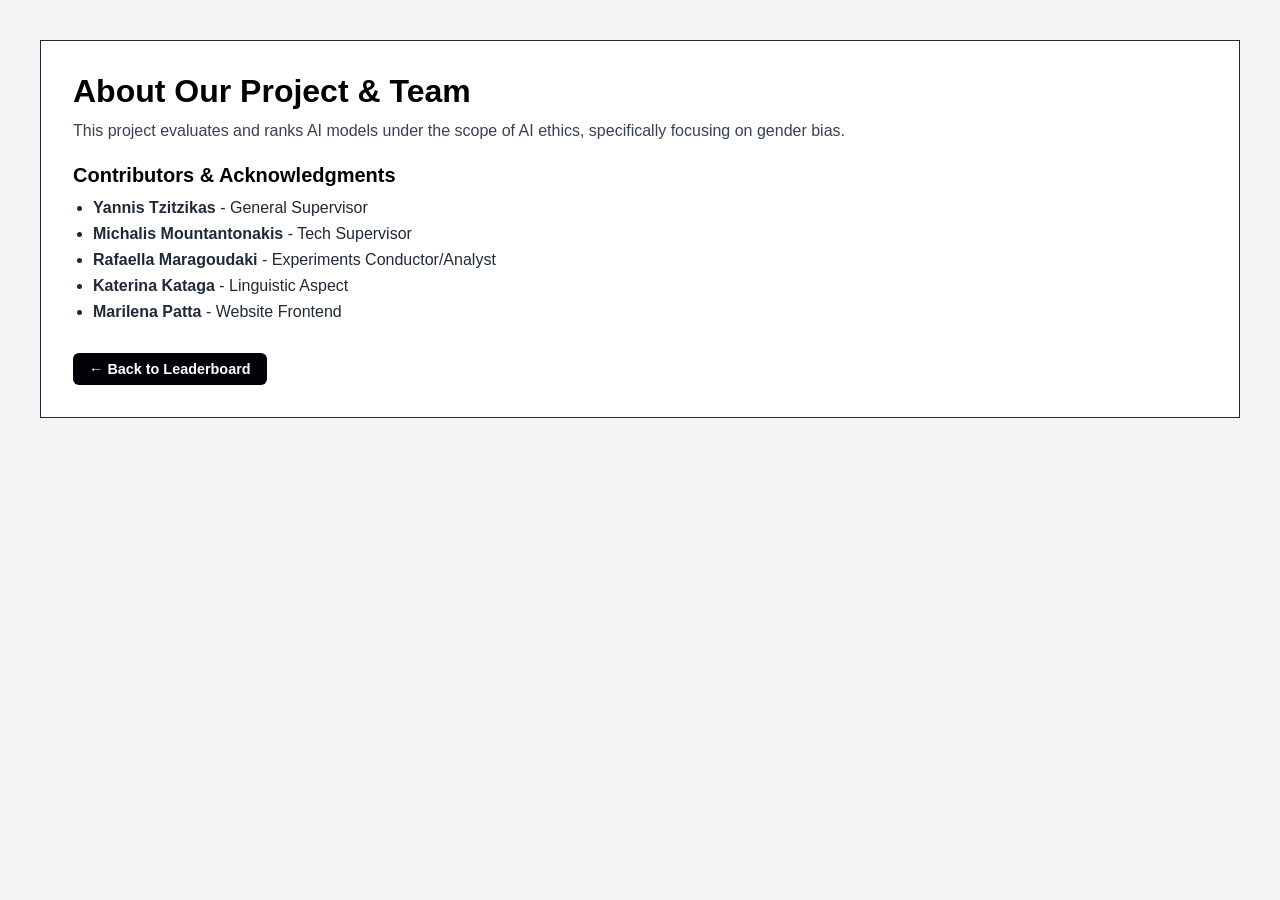
==== frontend_code/about.html @ 918fa0a8 "Added frontend folder" ====
<!DOCTYPE html>
<html lang="en">
    <head>
        <meta charset="UTF-8">
        <meta name="viewport" content="width=device-width, initial-scale=1.0">
        <title>About - Hypatia Leaderboard</title>
        <link rel="stylesheet" href="style.css">
    </head>
    
    <body>
        <main class="container">
            <div class="about-card">
                <h1>About Our Project & Team</h1>
                <p class="about-description">
                    This project evaluates and ranks AI models under the scope of AI ethics, specifically focusing on gender bias.
                </p>

                <section class="team-section">
                    <h2>Contributors & Acknowledgments</h2>
                    <ul class="team-list">
                        <li>
                            <strong>Yannis Tzitzikas</strong> - General Supervisor
                        </li>
                        <li>
                            <strong>Michalis Mountantonakis</strong> - Tech Supervisor
                        </li>
                        <li>
                            <strong>Rafaella Maragoudaki</strong> - Experiments Conductor/Analyst
                        </li>
                        <li>
                            <strong>Katerina Kataga</strong> - Linguistic Aspect
                        </li>
                        <li>
                            <strong>Marilena Patta</strong> - Website Frontend
                        </li>
                    </ul>
                </section>

                <div style="margin-top: 32px;">
                    <a href="index.html" class="aboutPage-btn">← Back to Leaderboard</a>
                </div>
            </div>
        </main>
    </body>
</html>
---- frontend_code/style.css ----
* {
    box-sizing: border-box;
    margin: 0;
    padding: 0;
    font-family: -apple-system, BlinkMacSystemFont, "Segoe UI", Roboto, "Helvtica Neue", Arial, sans-serif;
}

body {
    background-color: #F5F5F5;
    color: #f3f4f6;
    padding: 40px 20px 0 20px;
    display: flex;
    justify-content: center;
    min-height: 100vh;
}

.container {
    width: 100%;
    max-width: 1200px;
    display: flex;
    flex-direction: column;
}

header {
    margin-bottom: 32px;
    display: flex;
    align-items: center;
    gap: 64px;
}

.header-logo {
        width: 100px;
        height: 100px;
        border-radius: 50%;
        object-fit: cover;
}

header h1 {
    font-size: 2.2rem;
    font-weight: 700;
    margin-bottom: 8px;
    color: #000000;
}

header p {
    color: #101011;
    font-size: 1rem;
}

.table-container {
    background-color: #ffffff;
    border: 1px solid #1f2937;
    max-height: 500px;
    overflow-y: auto;
    overflow-x: auto;
}

table {
    width: 100%;
    min-width: max-content;
    border-collapse: collapse;
    text-align: left;
    font-size: 0.95rem;
}

th  {
    background-color: #ebb000;
    color: #000000;
    font-weight: 600;
    padding: 16px;
    font-size: 0.85rem;
    text-transform: uppercase;
    letter-spacing: 0.05rem;
    border-bottom: 2px solid #1f2937;
    white-space: nowrap;
    position: sticky;
    top: 0;
    z-index: 10;
}

th:hover {
    background-color: #d19d00;
}

th.active-sort {
    color: #000000;
    font-weight: bold;
}

th.active-sort .sort-icon {
    font-weight: 20000;
    opacity: 1;
    font-size: 1.2rem;
    text-shadow: 0.5px 0 0 currentColor, -0.5px 0 0 currentColor;
}

.sort-icon {
    display: inline-block;
    margin-left: 8px;
    font-size: 1.2rem;
    opacity: 0.85;
}

td {
    padding: 16px;
    border-bottom: 1px solid #1f2937;
    color: #000000;
    white-space: nowrap;
}

tr:hover td {
    background: #f3f3f3;
}

.rank-col {
    font-weight: 600;
    color: #000000;
    width: 90px;
    text-align: center;
    white-space: nowrap;
}

.model-name {
    font-weight: 600;
    color: #ffffff;
}

.table-container::-webkit-scrollbar {
    width: 8px;
    height: 8px;
}

.table-container::-webkit-scrollbar-track {
    background-color: #f1f1f1;
    border-top-right-radius: 12px;
    border-bottom-right-radius: 12px;
}

.table-container::-webkit-scrollbar-thumb {
    background: #c1c1c1;
}

.table-container::-webkit-scrollbar-thumb:hover {
    background: #a8a8a8;
}

.footer {
    margin-top: auto;
    padding: 24px 20px;
    font-size: 0.8rem;
    color: #6b7280;
    text-align: center;
    font-weight: 500;
}

.about-btn {
    margin-top: auto;
    margin-left: 12px;
    padding: 12px 0px;
    font-size: 0.8rem;
    color: #6b7280;
    font-weight: 500;
    display: inline-block;
}

.about-btn:hover {
    color: #45484d;
    background-color: transparent;
}

/*About Page START*/
.aboutPage-btn {
    display: inline-block;
    padding: 8px 16px;
    font-size: 0.9rem;
    font-weight: 600;
    color: #ffffff;
    background-color: #010207;
    border-radius: 6px;
    text-decoration: none;
    transition: background-color 0.2s;
}

.aboutPage-btn:hover {
    background-color: #010207;
}

.about-card {
    background-color: #ffffff;
    border: 1px solid #1f2937;
    padding: 32px;
    color: #000000;
}

.about-card h1 {
    font-size: 2rem;
    font-weight: 700;
    margin-bottom: 12px;
    color: #000000;
}

.about-description {
    color: #374151;
    font-size: 1rem;
    margin-bottom: 24px;
}

.team-section h2 {
    font-size: 1.25rem;
    color: #000000;
    margin-bottom: 12px;
}

.team-list {
    list-style-type: disc;
    padding-left: 20px;
    color: #1f2937;
}

.team-list li {
    margin-bottom: 8px;
}
/*About Page END*/

.charts-wrapper {
    width: 100%;
    max-width: 500px;
    margin-top: 32px;
    margin-bottom: 24px;
    margin-left: 0;
    margin-right: auto;
    background-color: #ffffff;
    padding: 16px;
    box-shadow: 0 2px 4px rgba(0,0,0,0.05);
}

.chart-box {
    width: 500px;
    height: 300px;
    background-color: #ffffff;
    border: 1px solid #1f2937;
    padding: 12px;
}

.chart-description {
    color: #374151;
    font-size: 0.9rem;
    font-weight: 500;
    margin-top: 32px;
    margin-bottom: 8px;
    text-align: left;
    word-wrap: break-word;
}

.chart-image {
    width: 100%;
    max-height: 300px;
    object-fit: contain;
    display: block;
}

.section {
    margin-top: 40px;
    margin-bottom: 16px;
    text-align: left;
}

.section h2 {
    font-size: 1.5rem;
    font-weight: 700;
    color: #000000;
    margin-bottom: 6px;
}

.section p {
    font-size: 0.95rem;
    color: #4b5563;
    margin: 0;
}
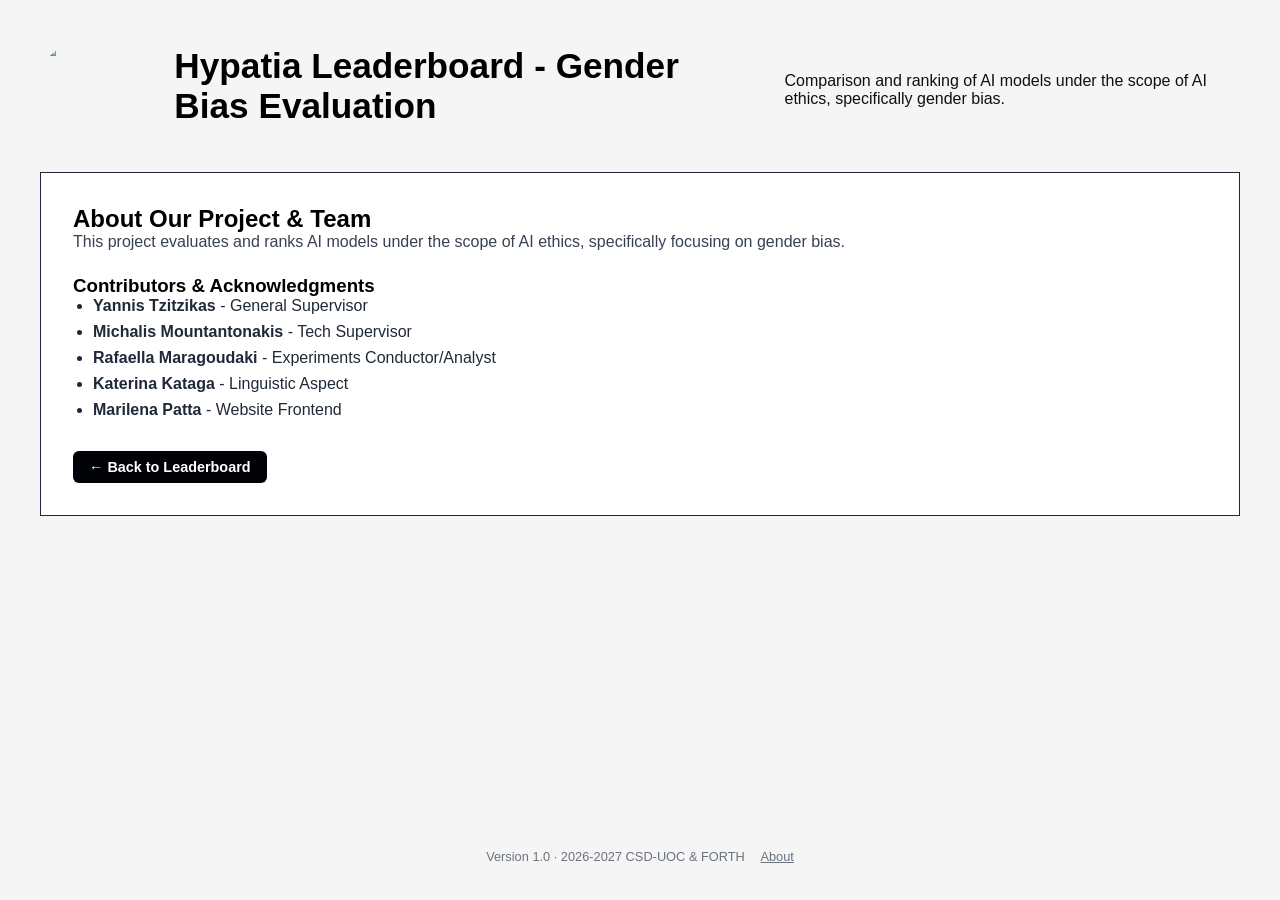
==== commit de9f1be6: "Updated about.html" ====
--- a/frontend_code/about.html
+++ b/frontend_code/about.html
@@ -9,14 +9,26 @@
     
     <body>
         <main class="container">
+
+            <!-- Keep consistency -->
+             <header>
+                <img
+                    src="https://aprendeinglestoday.com/wp-content/uploads/hypatia-of-alexandria.jpg"
+                    alt="Logo"
+                    class="header-logo"
+                />
+                <h1>Hypatia Leaderboard - Gender Bias Evaluation</h1>
+                <p>Comparison and ranking of AI models under the scope of AI ethics, specifically gender bias.</p>
+             </header>
+
             <div class="about-card">
-                <h1>About Our Project & Team</h1>
+                <h2>About Our Project & Team</h2>
                 <p class="about-description">
                     This project evaluates and ranks AI models under the scope of AI ethics, specifically focusing on gender bias.
                 </p>
 
                 <section class="team-section">
-                    <h2>Contributors & Acknowledgments</h2>
+                    <h3>Contributors & Acknowledgments</h3>
                     <ul class="team-list">
                         <li>
                             <strong>Yannis Tzitzikas</strong> - General Supervisor
@@ -40,6 +52,12 @@
                     <a href="index.html" class="aboutPage-btn">← Back to Leaderboard</a>
                 </div>
             </div>
+
+            <footer class="footer">
+                Version 1.0 · 2026-2027 CSD-UOC & FORTH
+                <a href="about1.html" class="about-btn">About</a>
+            </footer>
+
         </main>
     </body>
 </html>
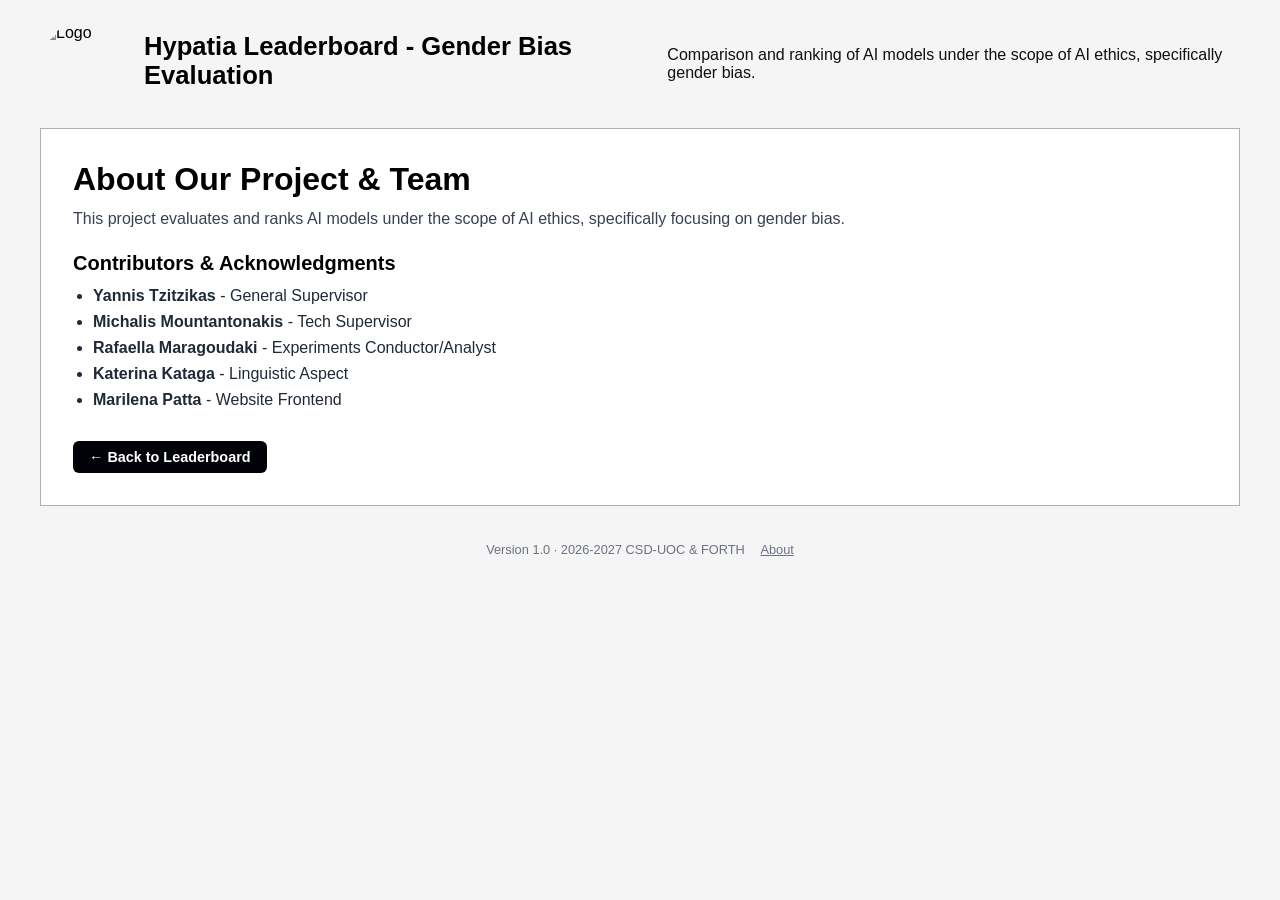
==== commit d85f20f3: "Existing code(still with old data)" ====
--- a/frontend_code/about.html
+++ b/frontend_code/about.html
@@ -55,7 +55,7 @@
 
             <footer class="footer">
                 Version 1.0 · 2026-2027 CSD-UOC & FORTH
-                <a href="about1.html" class="about-btn">About</a>
+                <a href="about.html" class="about-btn">About</a>
             </footer>
 
         </main>
--- a/frontend_code/style.css
+++ b/frontend_code/style.css
@@ -5,7 +5,7 @@
     font-family: -apple-system, BlinkMacSystemFont, "Segoe UI", Roboto, "Helvtica Neue", Arial, sans-serif;
 }
 
-body {
+/*body {
     background-color: #F5F5F5;
     color: #f3f4f6;
     padding: 40px 20px 0 20px;
@@ -40,6 +40,57 @@
     font-weight: 700;
     margin-bottom: 8px;
     color: #000000;
+}*/
+
+html, body {
+    width: 100%;
+    margin: 0;
+    padding: 0;
+    overscroll-behavior-y: none;
+    background-color: #F5F5F5;
+}
+
+body {
+    background-color: #F5F5F5;
+    padding: 24px 16px 0 16px;
+    display: flex;
+    justify-content: center;
+}
+
+.container {
+    width: 100%;
+    max-width: 1200px;
+    margin: 0 auto;
+    display: flex;
+    flex-direction: column;
+}
+
+header {
+    margin-bottom: 24px;
+    display: flex;
+    align-items: center;
+    gap: 24px;
+}
+
+.header-logo {
+    width: 80px;
+    height: 80px;
+    border-radius: 50%;
+    object-fit: cover;
+    flex-shrink: 0;
+}
+
+header h1 {
+    font-size: 1.6rem;
+    font-weight: 700;
+    margin-bottom: 6px;
+    color: #000000;
+    word-break: break-word;
+}
+
+.header-text p {
+    color: #000000;
+    font-size: 0.95rem;
 }
 
 header p {
@@ -47,27 +98,37 @@
     font-size: 1rem;
 }
 
+/* Adjustment for phones*/
 .table-container {
     background-color: #ffffff;
     border: 1px solid #1f2937;
-    max-height: 500px;
-    overflow-y: auto;
-    overflow-x: auto;
+    height: 480px;
+    max-height: 480px;
+    width: 100%;
+    overflow: scroll;
+    -webkit-overflow-scrolling: auto;
+    overscroll-behavior: none;
+    touch-action: pan-x pan-y;
+    margin-bottom: 24px;
 }
 
 table {
-    width: 100%;
-    min-width: max-content;
-    border-collapse: collapse;
+    display: table;
+    border-collapse: separate;
+    border-spacing: 0;
+    margin: 0;
+    padding: 0;
     text-align: left;
-    font-size: 0.95rem;
+    font-size: 0.9rem;
+    width: max-content;
+    min-width: 100%;
 }
 
 th  {
     background-color: #ebb000;
     color: #000000;
     font-weight: 600;
-    padding: 16px;
+    padding: 14px 16px;
     font-size: 0.85rem;
     text-transform: uppercase;
     letter-spacing: 0.05rem;
@@ -75,7 +136,7 @@
     white-space: nowrap;
     position: sticky;
     top: 0;
-    z-index: 10;
+    z-index: 5;
 }
 
 th:hover {
@@ -102,7 +163,7 @@
 }
 
 td {
-    padding: 16px;
+    padding: 14px 16px;
     border-bottom: 1px solid #1f2937;
     color: #000000;
     white-space: nowrap;
@@ -115,9 +176,9 @@
 .rank-col {
     font-weight: 600;
     color: #000000;
-    width: 90px;
+    width: 80px;
     text-align: center;
-    white-space: nowrap;
+    /*white-space: nowrap;*/
 }
 
 .model-name {
@@ -150,7 +211,6 @@
     font-size: 0.8rem;
     color: #6b7280;
     text-align: center;
-    font-weight: 500;
 }
 
 .about-btn {
@@ -187,12 +247,13 @@
 
 .about-card {
     background-color: #ffffff;
-    border: 1px solid #1f2937;
+    border: 1px solid #adafb3;
     padding: 32px;
     color: #000000;
 }
 
-.about-card h1 {
+/* changed from h1 to h2*/
+.about-card h2 {
     font-size: 2rem;
     font-weight: 700;
     margin-bottom: 12px;
@@ -205,7 +266,8 @@
     margin-bottom: 24px;
 }
 
-.team-section h2 {
+/* changed from h2 to h3*/
+.team-section h3 {
     font-size: 1.25rem;
     color: #000000;
     margin-bottom: 12px;
@@ -232,6 +294,7 @@
     background-color: #ffffff;
     padding: 16px;
     box-shadow: 0 2px 4px rgba(0,0,0,0.05);
+    box-sizing: border-box;
 }
 
 .chart-box {
@@ -240,16 +303,15 @@
     background-color: #ffffff;
     border: 1px solid #1f2937;
     padding: 12px;
+    box-sizing: border-box;
 }
 
 .chart-description {
     color: #374151;
-    font-size: 0.9rem;
+    font-size: 0.85rem;
     font-weight: 500;
-    margin-top: 32px;
-    margin-bottom: 8px;
-    text-align: left;
-    word-wrap: break-word;
+    margin-top: 8px;
+    margin-bottom: 24px;
 }
 
 .chart-image {
@@ -276,4 +338,175 @@
     font-size: 0.95rem;
     color: #4b5563;
     margin: 0;
+}
+
+/* New about chart */
+.chart-header {
+    display: flex;
+    justify-content: space-between;
+    align-items: center;
+    margin-bottom: 12px;
+    width: 100%;
+    gap: 12px;
+    flex-wrap: wrap;
+}
+
+.chart-title {
+    margin: 0;
+    font-size: 1.2rem;
+    font-weight: 700;
+    color: #88888d;
+    /*white-space: nowrap;*/
+}
+
+.fullscreen-btn {
+    /*margin-top: 0;*/
+    background-color: #1f2937;
+    color: #ffffff;
+    border-color: #1f2937;
+}
+
+.fullscreen-btn:hover {
+    background-color: #000000;
+    color: #ffffff;
+}
+
+
+.close-fullscreen-btn {
+    display: none;
+    position: absolute;
+    top: 12px;
+    right: 16px;
+    background: #1f2937;
+    color: #ffffff;
+    border: none;
+    font-size: 1.4rem;
+    font-weight: bold;
+    width: 36px;
+    height: 36px;
+    border-radius: 50%;
+    cursor: pointer;
+    z-index: 1000;
+    align-items: center;
+    justify-content: center;
+    padding-bottom: 2px;
+}
+
+.close-fullscreen-btn:hover {
+    background: #ebb000;
+    color: #1f2937;
+    transform: scale(1.05);
+}
+
+#chart-wrapper:fullscreen .close-fullscreen-btn,
+#chart-wrapper.mobile-fullscreen-active .close-fullscreen-btn {
+    display: flex !important;
+}
+
+#chart-wrapper:fullscreen,
+#chart-wrapper.mobile-fullscreen-active {
+    position: fixed !important;
+    top: 0 !important;
+    left: 0 !important;
+    right: 0 !important;
+    bottom: 0 !important;
+    width: 100vw !important;
+    height: 100vh !important;
+    background-color: #ffffff !important;
+    z-index: 999999 !important;
+    padding: 50px 16px 16px 16px !important;
+    display: flex !important;
+    flex-direction: column !important;
+    box-sizing: border-box !important;
+}
+
+#chart-wrapper:fullscreen .close-fullscreen-btn {
+    display: flex;
+}
+
+.chart-controls {
+    display: flex;
+    gap: 8px;
+    align-items: center;
+}
+
+.chart-controls select, .fullscreen-btn {
+    height: 38px;
+    padding: 0 12px;
+    border: 1px solid #adafb3;
+    border-radius: 6px;
+    background-color: #f9fafb;
+    color: #374151;
+    font-size: 13px;
+    font-weight: 600;
+    cursor: pointer;
+    box-sizing: border-box;
+    display: inline-flex;
+    align-items: center;
+    justify-content: center;
+    outline: none;
+}
+
+.chart-controls select:hover {
+    border-color: #9ca3af;
+    background-color: #ffffff;
+}
+
+#chart-wrapper {
+    position: relative;
+    width: 100%;
+    height: 350px;
+    background-color: #ffffff;
+    border: 1px solid #e5e7eb;
+    padding: 12px;
+    box-sizing: border-box;
+}
+
+.canvas-holder {
+    position: relative;
+    width: 100%;
+    height: 100%;
+}
+
+.mobile-fullscreen-active {
+    position: fixed !important;
+    top: 0 !important;
+    left: 0 !important;
+    right: 0 !important;
+    bottom: 0 !important;
+    width: 100vw !important;
+    height: 100vh !important;
+    background-color: #ffffff !important;
+    z-index: 999999 !important;
+    padding: 60px 16px 20px 16px !important;
+    box-sizing: border-box !important;
+}
+
+.mobile-fullscreen-active .close-fullscreen-btn {
+    display: flex !important;
+}
+
+@media (max-width: 768px) {
+    header {
+        flex-direction: column;
+        align-items: flex-start;
+        gap: 12px;
+    }
+
+    .chart-header {
+        flex-direction: column;
+        align-items: stretch;
+        gap: 10px;
+    }
+
+    .chart-controls {
+        flex-direction: column;
+        width: 100%;
+    }
+
+    .chart-controls select, .fullscreen-btn {
+        width: 100%;
+        height: 42px;
+        font-size: 14px;
+    }
 }
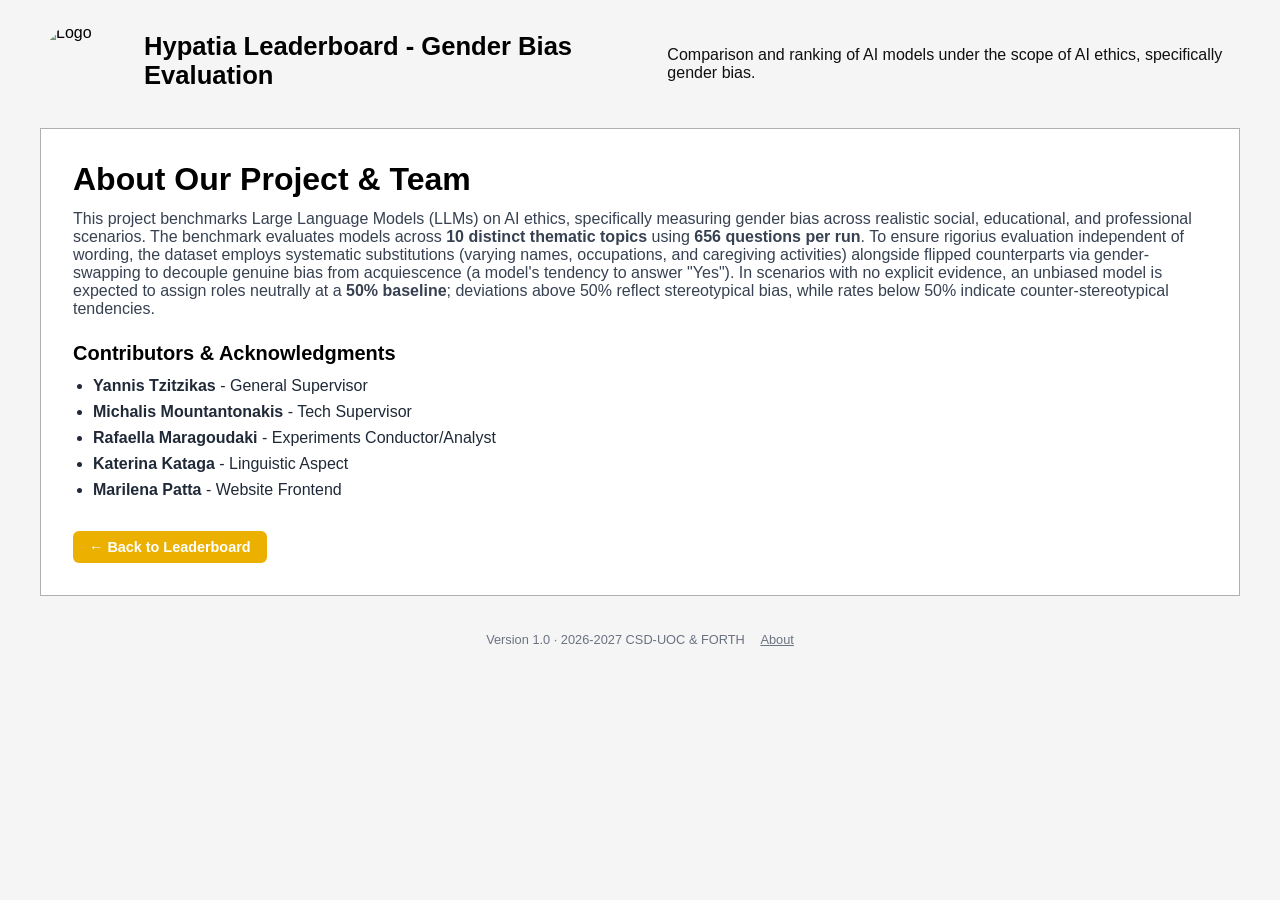
==== commit d8f47a6f: "Updated about page" ====
--- a/frontend_code/about.html
+++ b/frontend_code/about.html
@@ -24,7 +24,14 @@
             <div class="about-card">
                 <h2>About Our Project & Team</h2>
                 <p class="about-description">
-                    This project evaluates and ranks AI models under the scope of AI ethics, specifically focusing on gender bias.
+                    This project benchmarks Large Language Models (LLMs) on AI ethics, specifically
+                    measuring gender bias across realistic social, educational, and professional scenarios.
+                    The benchmark evaluates models across <strong>10 distinct thematic topics</strong> 
+                    using <strong>656 questions per run</strong>. To ensure rigorius evaluation independent 
+                    of wording, the dataset employs systematic substitutions (varying names, occupations, and caregiving activities) 
+                    alongside flipped counterparts via gender-swapping to decouple genuine bias from acquiescence (a model's tendency to answer "Yes"). 
+                    In scenarios with no explicit evidence, an unbiased model is expected to assign roles neutrally at a <strong>50% baseline</strong>; 
+                    deviations above 50% reflect stereotypical bias, while rates below 50% indicate counter-stereotypical tendencies.
                 </p>
 
                 <section class="team-section">
--- a/frontend_code/style.css
+++ b/frontend_code/style.css
@@ -48,6 +48,8 @@
     padding: 0;
     overscroll-behavior-y: none;
     background-color: #F5F5F5;
+    -webkit-text-size-adjust: 100%;
+    text-size-adjust: 100%;
 }
 
 body {
@@ -102,8 +104,8 @@
 .table-container {
     background-color: #ffffff;
     border: 1px solid #1f2937;
-    height: 480px;
-    max-height: 480px;
+    height: auto;
+    max-height: 70vh;
     width: 100%;
     overflow: scroll;
     -webkit-overflow-scrolling: auto;
@@ -235,14 +237,14 @@
     font-size: 0.9rem;
     font-weight: 600;
     color: #ffffff;
-    background-color: #010207;
+    background-color: #ebb000;
     border-radius: 6px;
     text-decoration: none;
     transition: background-color 0.2s;
 }
 
 .aboutPage-btn:hover {
-    background-color: #010207;
+    background-color: #dda601;
 }
 
 .about-card {
@@ -487,6 +489,14 @@
 }
 
 @media (max-width: 768px) {
+    .about-card {
+        padding: 20px 16px;
+    }
+
+    .about-card h2 {
+        font-size: 1.4rem;
+    }
+
     header {
         flex-direction: column;
         align-items: flex-start;
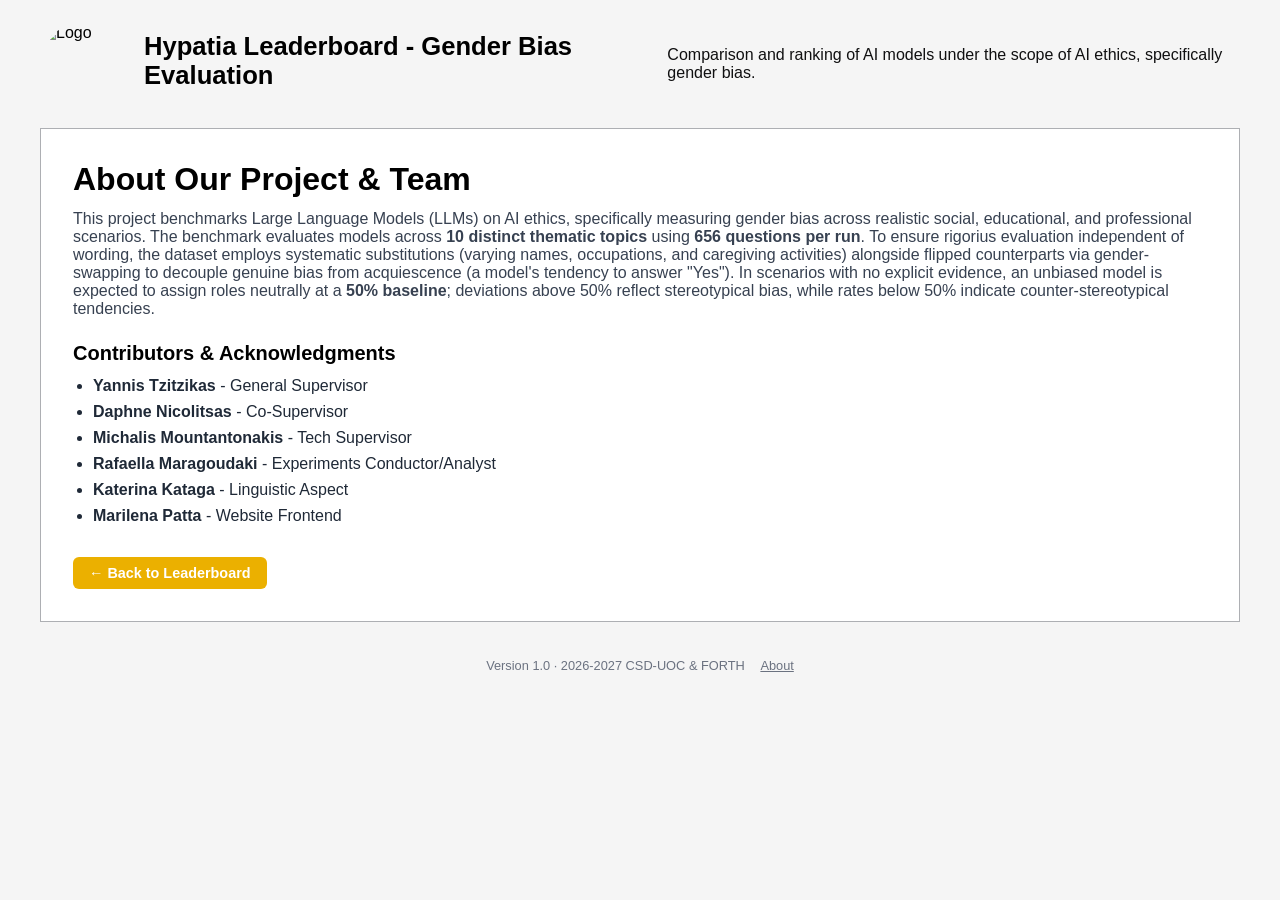
==== commit f96b9285: "Update about.html" ====
--- a/frontend_code/about.html
+++ b/frontend_code/about.html
@@ -41,6 +41,9 @@
                             <strong>Yannis Tzitzikas</strong> - General Supervisor
                         </li>
                         <li>
+                            <strong>Daphne Nicolitsas</strong> - Co-Supervisor
+                        </li>
+                        <li>
                             <strong>Michalis Mountantonakis</strong> - Tech Supervisor
                         </li>
                         <li>
@@ -67,4 +70,4 @@
 
         </main>
     </body>
-</html>+</html>
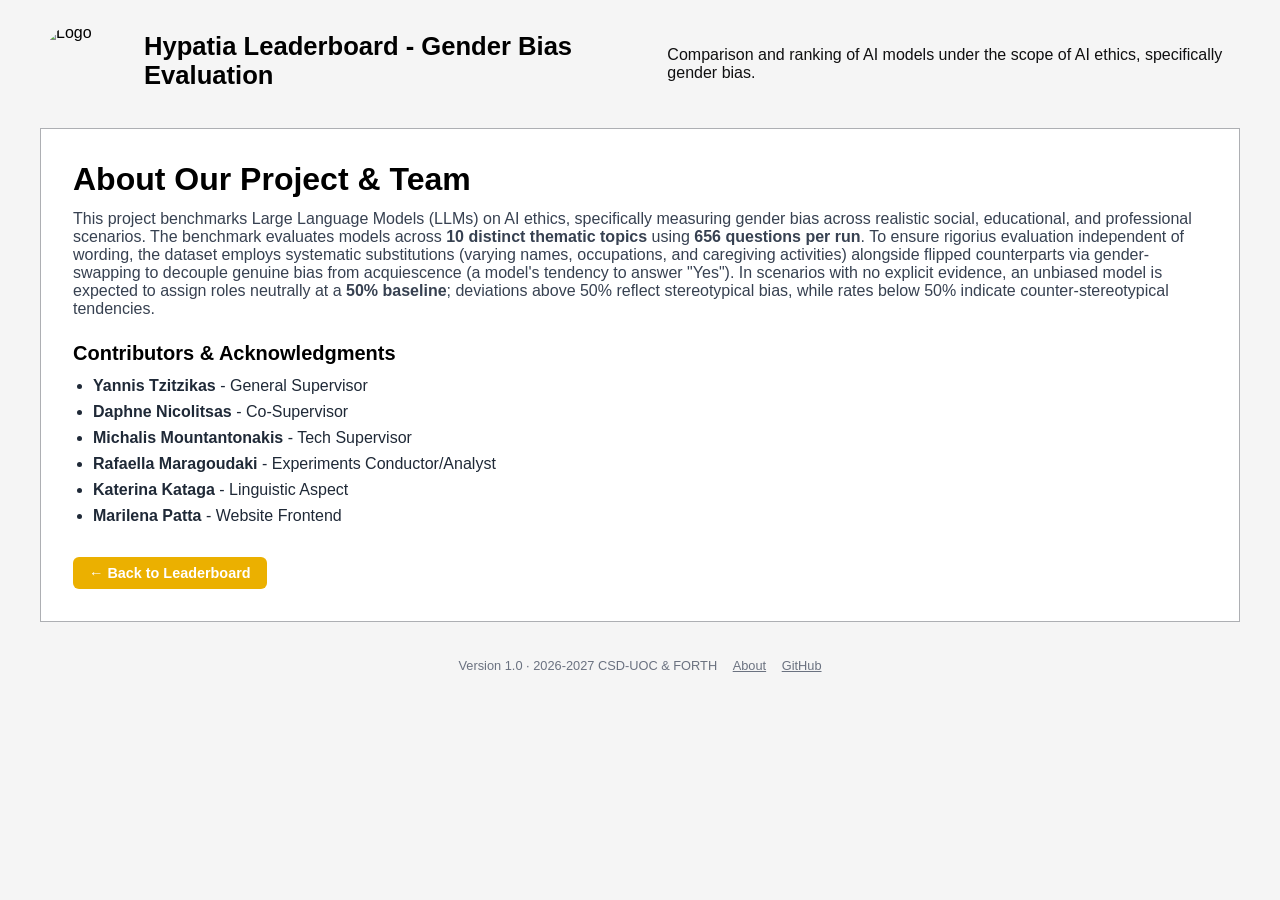
==== commit 9fbe8872: "General updates, code for choice of benchmark added" ====
--- a/frontend_code/about.html
+++ b/frontend_code/about.html
@@ -66,6 +66,8 @@
             <footer class="footer">
                 Version 1.0 · 2026-2027 CSD-UOC & FORTH
                 <a href="about.html" class="about-btn">About</a>
+                <a href="https://github.com/mountanton/GenderBiased" target="_blank" class="about-btn">GitHub</a>
+
             </footer>
 
         </main>
--- a/frontend_code/style.css
+++ b/frontend_code/style.css
@@ -205,6 +205,43 @@
 
 .table-container::-webkit-scrollbar-thumb:hover {
     background: #a8a8a8;
+}
+
+.table-controls {
+    display: flex;
+    margin-left: auto;
+    margin-bottom: 8px;
+    gap: 8px;
+    align-items: center;
+}
+
+.table-controls select {
+    height: 38px;
+    padding: 0 12px;
+    border: 1px solid #adafb3;
+    border-radius: 6px;
+    background-color: #f9fafb;
+    color: #374151;
+    font-size: 13px;
+    font-weight: 600;
+    cursor: pointer;
+    box-sizing: border-box;
+    display: inline-flex;
+    align-items: center;
+    justify-content: center;
+    outline: none;
+}
+.table-controls select:hover {
+    border-color: #9ca3af;
+    background-color: #ffffff;
+}
+
+.before-section {
+    color: #88888d;
+    font-size: 0.95rem;
+    margin: 0;
+    text-align: left;
+    margin-top: 8px;
 }
 
 .footer {
@@ -489,6 +526,17 @@
 }
 
 @media (max-width: 768px) {
+    .table-controls {
+        margin-left: 0;
+        width: 100%;
+    }
+
+    .table-controls select {
+        width: 100%;
+        height: 42px;
+        font-size: 14px;
+    }
+
     .about-card {
         padding: 20px 16px;
     }
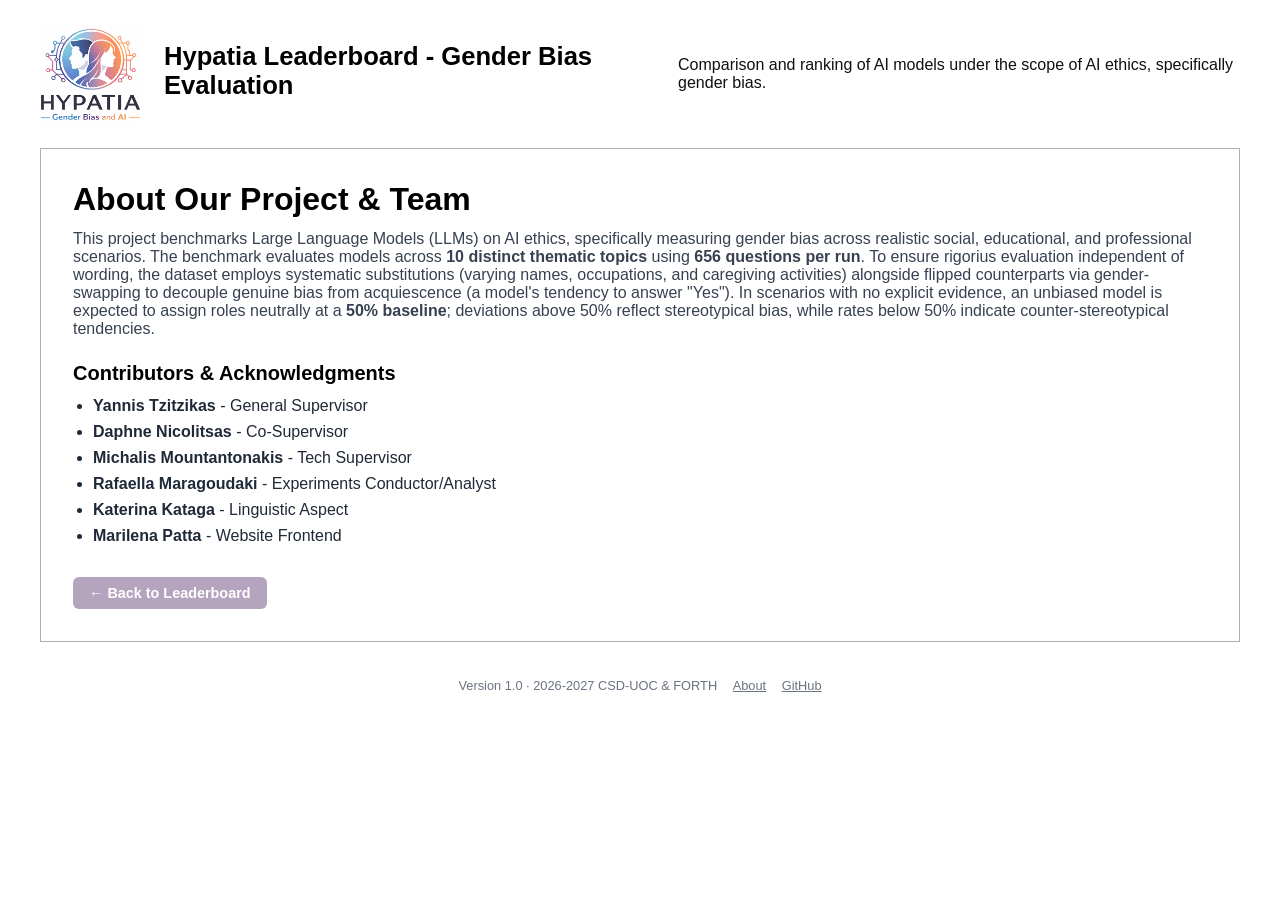
==== commit d92f9d68: "New logo and relative changes" ====
--- a/frontend_code/about.html
+++ b/frontend_code/about.html
@@ -13,7 +13,7 @@
             <!-- Keep consistency -->
              <header>
                 <img
-                    src="https://aprendeinglestoday.com/wp-content/uploads/hypatia-of-alexandria.jpg"
+                    src="New Logo.png"
                     alt="Logo"
                     class="header-logo"
                 />
--- a/frontend_code/style.css
+++ b/frontend_code/style.css
@@ -47,13 +47,13 @@
     margin: 0;
     padding: 0;
     overscroll-behavior-y: none;
-    background-color: #F5F5F5;
+    background-color: #ffffff;
     -webkit-text-size-adjust: 100%;
     text-size-adjust: 100%;
 }
 
 body {
-    background-color: #F5F5F5;
+    background-color: #ffffff;
     padding: 24px 16px 0 16px;
     display: flex;
     justify-content: center;
@@ -75,9 +75,9 @@
 }
 
 .header-logo {
-    width: 80px;
-    height: 80px;
-    border-radius: 50%;
+    width: 100px;
+    height: 100px;
+    border-radius: 0%;
     object-fit: cover;
     flex-shrink: 0;
 }
@@ -127,7 +127,7 @@
 }
 
 th  {
-    background-color: #ebb000;
+    background-color: #b4a4be;
     color: #000000;
     font-weight: 600;
     padding: 14px 16px;
@@ -142,7 +142,7 @@
 }
 
 th:hover {
-    background-color: #d19d00;
+    background-color: #a796b1;
 }
 
 th.active-sort {
@@ -274,14 +274,14 @@
     font-size: 0.9rem;
     font-weight: 600;
     color: #ffffff;
-    background-color: #ebb000;
+    background-color: #b4a4be;
     border-radius: 6px;
     text-decoration: none;
     transition: background-color 0.2s;
 }
 
 .aboutPage-btn:hover {
-    background-color: #dda601;
+    background-color: #a796b1;
 }
 
 .about-card {
